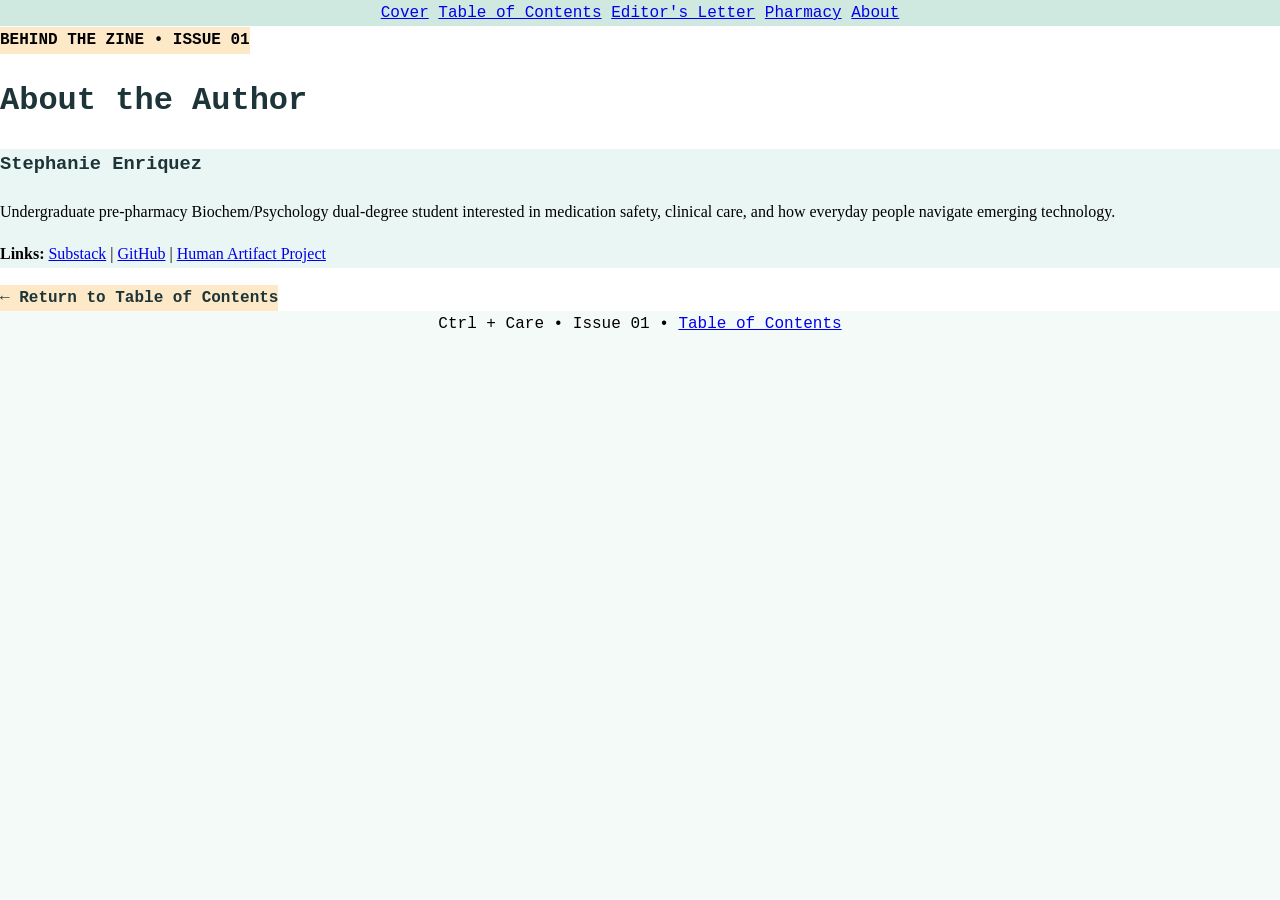
==== about.html @ a8b4211e "about.html trial 1 This should be my final form, unless new edits arise" ====
<!DOCTYPE html>
<html>
<head>
  <meta charset="UTF-8">
  <title>About the Author — Ctrl + Care</title>
  <link rel="stylesheet" href="style.css">
</head>
<body>
  <div class="navbar">
    <a href="index.html">Cover</a>
    <a href="toc.html">Table of Contents</a>
    <a href="intro.html">Editor's Letter</a>
    <a href="pharmacy.html">Pharmacy</a>
    <a href="about.html">About</a>
  </div>
  <div class="page-box">
    <span class="tag">BEHIND THE ZINE &bull; ISSUE 01</span>
    <h1>About the Author</h1>
    <div class="note-box">
      <h3>Stephanie Enriquez</h3>
      <p>
        Undergraduate pre-pharmacy Biochem/Psychology dual-degree student interested in medication safety, clinical care, and how everyday people navigate emerging technology.
      </p>
      <p>
        <strong>Links:</strong>
        <a href="PASTE-YOUR-SUBSTACK-LINK-HERE" target="_blank">Substack</a> |
        <a href="PASTE-YOUR-GITHUB-LINK-HERE" target="_blank">GitHub</a> |
        <a href="PASTE-YOUR-HUMAN-ARTIFACT-LINK-HERE" target="_blank">Human Artifact Project</a>
      </p>
    </div>
    <a class="back-btn" href="toc.html">&larr; Return to Table of Contents</a>
  </div>
  <div class="footer">
    Ctrl + Care &bull; Issue 01 &bull; <a href="toc.html">Table of Contents</a>
  </div>
</body>
</html>
---- style.css ----
body{
  background-color: #f4faf8;
  font-family: Georgia, serif;
  line-height: 1.65;
  max-width: 760 px;
  margin: 0 auto;
  padding: 20 px; 
}
.navbar {
  background-color: #cfe8e0;
  border: 2 px solid: #1d3538;
  border-radius: 12 px;
  text-align: center;
  margin-bottom: 24 px;
  font-family: "Courier New", monospace;
}
.navbar a:hover {
  color: #2a7f76;
  text-decoration: underline;
}
h1, h2, h3 {
  font-family: "Courier New", monospace;
  color: #1d3538
}
.page-box {
  background-color: #ffffff;
  border: 2 px solid #1d3538;
  border-radius: 16 px;
  padding: 28 px;
  margin-bottom: 24 px;
}
.tag {
  display: inline-block;
  background-color: #fde8c8;
  border: 1.5 px solid #1d3538;
  border-radius: 20 px;
  padding: 4 px 12 px;
  font-family: "Courier New", monospace;
  font-size: 13 px;
  font-weight: bold;
  margin-bottom: 10 px;
}
.note-box {
  background-color: #eaf6f3;
  border: 2 px dashed #2a7f76;
  border-radius: 12 px;
  padding: 15 px;
  margin: 20 px 0;
}
.quote-box {
  background-color: #fff6e6;
  border-left: 6 px solid #d9822b;
  border-radius: 8 px;
  padding: 15 px 18 px;
  margin: 20 px 0;
  font-style: italic;
}
.btn {
  display: inline-block;
  background-color: #2a7f76;
  color: #ffffff;
  font-family: "Courier New", monospace;
  font-weight: bold;
  text-decoration: none;
  padding: 12 px 22 px;
  border: 2 px solid #1d3538;
  border-radius: 25 px;
  margin-top: 12 px;
}
.btn:hover {
  background-color: #1d3538;
}
.back-btn {
  display: inline-block;
  background-color: #fde8c8;
  color: #1d3538;
  font-family: "Courier New", monospace;
  font-weight: bold;
  font-size: 14 px;
  text-decoration: none;
  padding: 8 px 16 px;
  border: 2 px solid #1d3538;
  border-radius: 20 px;
  margin-top: 15 px;
}
.back-btn:hover {
  background-color: #cfe8e0;
}
.toc-card {
  display: block;
  background-color: #f4faf8;
  border: 2 px solid #1d3538;
  border-radius: 12 px;
  padding: 16 px;
  margin-bottom: 16 px;
  text-decoration: none;
  color: #1d3538;
}
.toc-card:hover {
  background-color: #cfe8e0;
}
.toc-card h3 {
  margin: 6 px 0;
  color: #2a7f76;
}
table {
  width: 100 %;
  border-collapse: collapse;
  margin: 20 px 0;
  font-size: 15 px;
}
th, td {
  border: 1.5 px solid #1d3538;
  padding: 10 px;
  text-align: left;
  vertical-align: top;
}
th {
  background-color: #cfe8e0;
  font-family: "Courier New", monospace;
}
img {
  max-width: 100 %;
  height: auto;
  border: 2 px solid #1d3538;
  border-radius: 12 px;
  display: block;
  margin: 15 px auto;
}
.caption {
  text-align: center;
  font-family: "Courier New", monospace;
  font-size: 13 px;
  color: #4f6b6e;
  margin-top: -8 px;
  margin-bottom: 20 px;
}
.footer {
  text-align: center;
  font-family: "Courier New", monospace;
  font-size: 13 px;
  padding-top: 15 px;
  border-top: 2 px dashed #2a7f76;
}
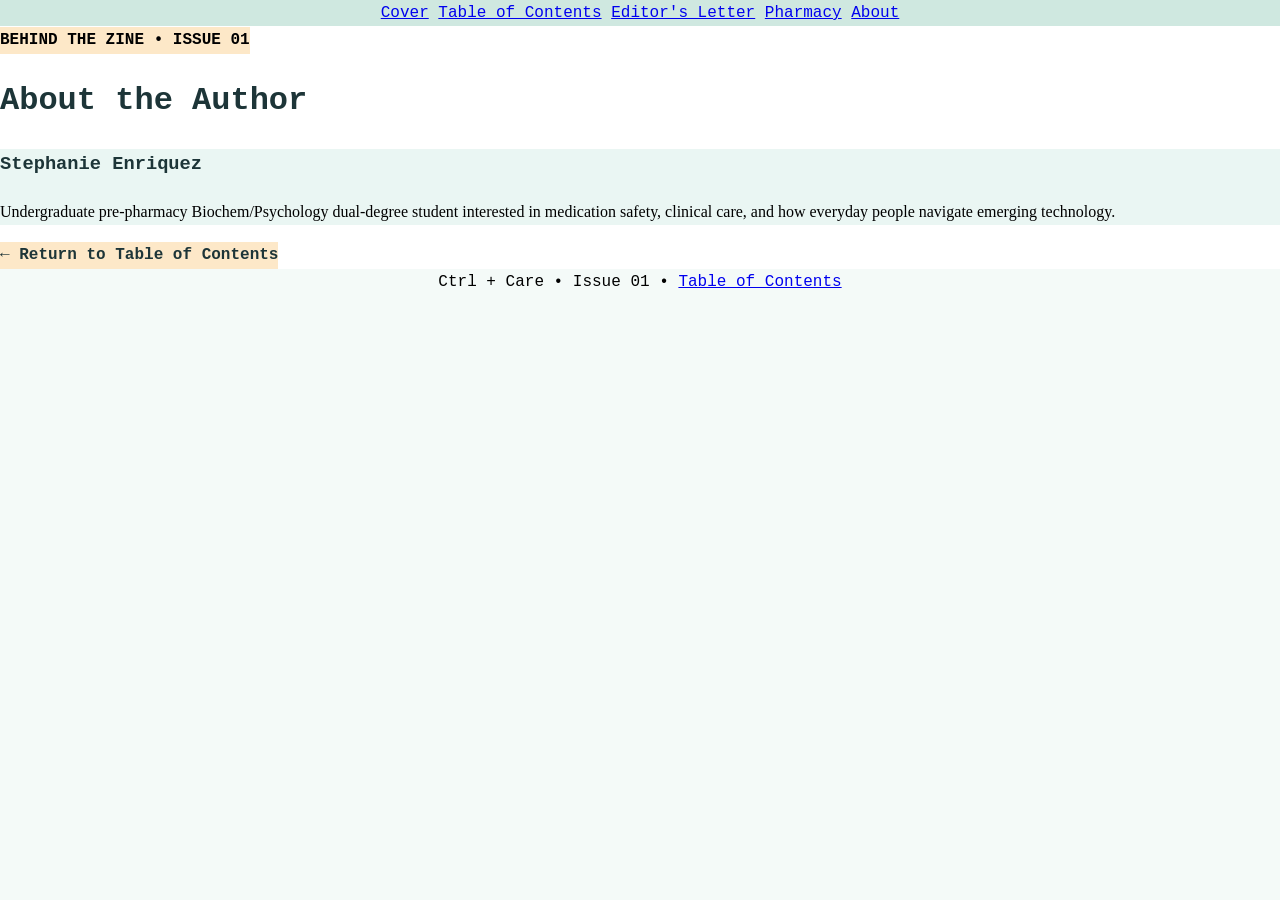
==== commit 53dcc74a: "about.html trial 2 removed link options" ====
--- a/about.html
+++ b/about.html
@@ -21,12 +21,6 @@
       <p>
         Undergraduate pre-pharmacy Biochem/Psychology dual-degree student interested in medication safety, clinical care, and how everyday people navigate emerging technology.
       </p>
-      <p>
-        <strong>Links:</strong>
-        <a href="PASTE-YOUR-SUBSTACK-LINK-HERE" target="_blank">Substack</a> |
-        <a href="PASTE-YOUR-GITHUB-LINK-HERE" target="_blank">GitHub</a> |
-        <a href="PASTE-YOUR-HUMAN-ARTIFACT-LINK-HERE" target="_blank">Human Artifact Project</a>
-      </p>
     </div>
     <a class="back-btn" href="toc.html">&larr; Return to Table of Contents</a>
   </div>
